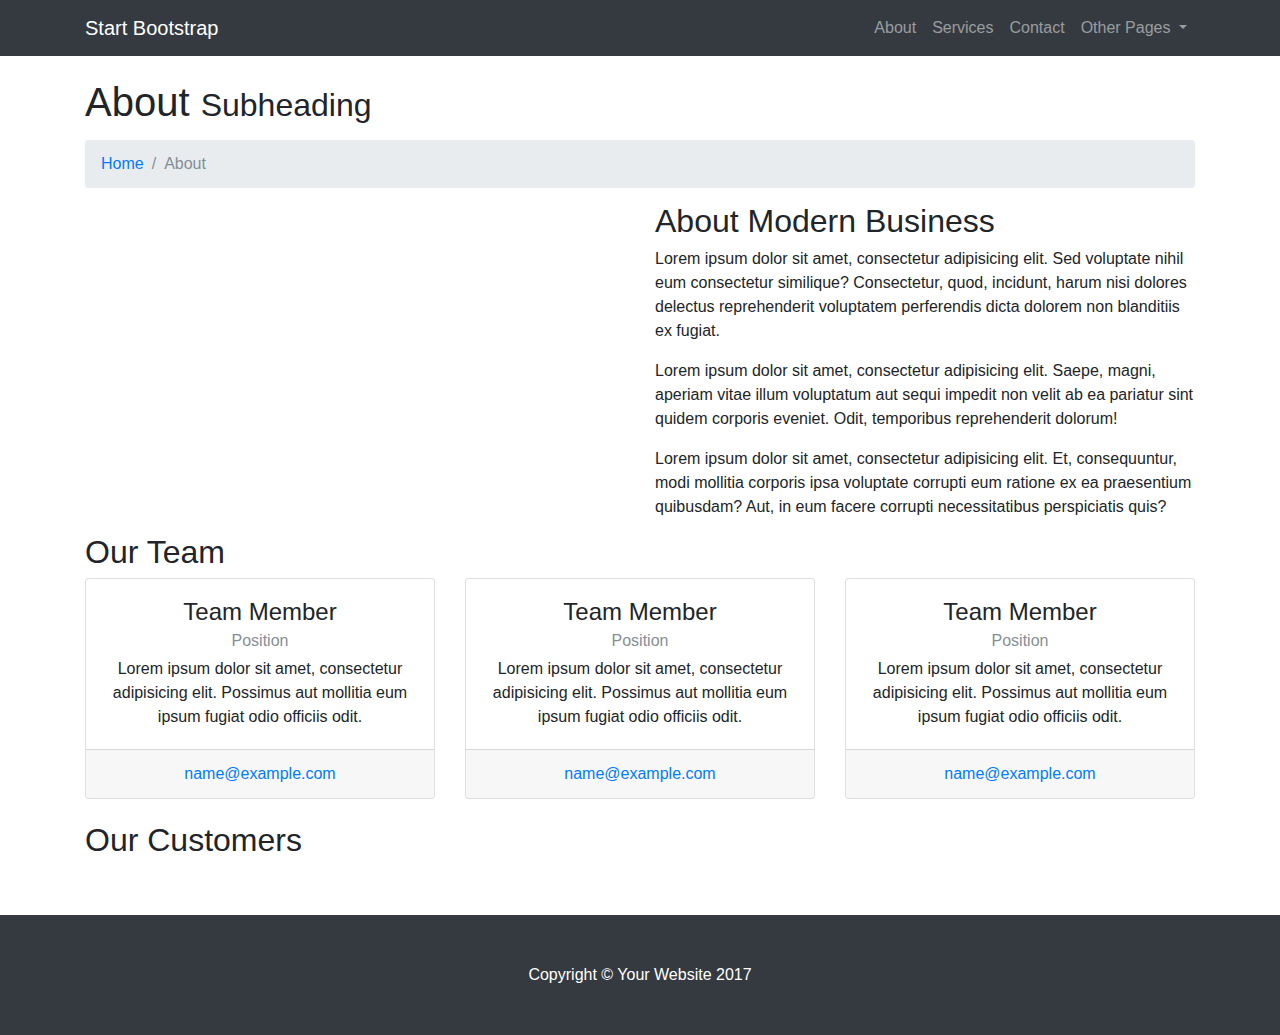
==== about.html @ aad9d800 "first commit" ====
<!DOCTYPE html>
<html lang="en">

  <head>

    <meta charset="utf-8">
    <meta name="viewport" content="width=device-width, initial-scale=1, shrink-to-fit=no">
    <meta name="description" content="">
    <meta name="author" content="">

    <title>Modern Business - Start Bootstrap Template</title>

    <!-- Bootstrap core CSS -->
    <link href="vendor/bootstrap/css/bootstrap.min.css" rel="stylesheet">

    <!-- Custom styles for this template -->
    <link href="css/modern-business.css" rel="stylesheet">

  </head>

  <body>

    <!-- Navigation -->
    <nav class="navbar fixed-top navbar-expand-lg navbar-dark bg-dark fixed-top">
      <div class="container">
        <a class="navbar-brand" href="index.html">Start Bootstrap</a>
        <button class="navbar-toggler navbar-toggler-right" type="button" data-toggle="collapse" data-target="#navbarResponsive" aria-controls="navbarResponsive" aria-expanded="false" aria-label="Toggle navigation">
          <span class="navbar-toggler-icon"></span>
        </button>
        <div class="collapse navbar-collapse" id="navbarResponsive">
          <ul class="navbar-nav ml-auto">
            <li class="nav-item">
              <a class="nav-link" href="about.html">About</a>
            </li>
            <li class="nav-item">
              <a class="nav-link" href="services.html">Services</a>
            </li>
            <li class="nav-item">
              <a class="nav-link" href="contact.html">Contact</a>
            </li>
            <li class="nav-item dropdown">
              <a class="nav-link dropdown-toggle" href="#" id="navbarDropdownBlog" data-toggle="dropdown" aria-haspopup="true" aria-expanded="false">
                Other Pages
              </a>
              <div class="dropdown-menu dropdown-menu-right" aria-labelledby="navbarDropdownBlog">
                <a class="dropdown-item" href="full-width.html">Full Width Page</a>
                <a class="dropdown-item" href="sidebar.html">Sidebar Page</a>
              </div>
            </li>
          </ul>
        </div>
      </div>
    </nav>

    <!-- Page Content -->
    <div class="container">

      <!-- Page Heading/Breadcrumbs -->
      <h1 class="mt-4 mb-3">About
        <small>Subheading</small>
      </h1>

      <ol class="breadcrumb">
        <li class="breadcrumb-item">
          <a href="index.html">Home</a>
        </li>
        <li class="breadcrumb-item active">About</li>
      </ol>

      <!-- Intro Content -->
      <div class="row">
        <div class="col-lg-6">
          <img class="img-fluid rounded mb-4" src="http://placehold.it/750x450" alt="">
        </div>
        <div class="col-lg-6">
          <h2>About Modern Business</h2>
          <p>Lorem ipsum dolor sit amet, consectetur adipisicing elit. Sed voluptate nihil eum consectetur similique? Consectetur, quod, incidunt, harum nisi dolores delectus reprehenderit voluptatem perferendis dicta dolorem non blanditiis ex fugiat.</p>
          <p>Lorem ipsum dolor sit amet, consectetur adipisicing elit. Saepe, magni, aperiam vitae illum voluptatum aut sequi impedit non velit ab ea pariatur sint quidem corporis eveniet. Odit, temporibus reprehenderit dolorum!</p>
          <p>Lorem ipsum dolor sit amet, consectetur adipisicing elit. Et, consequuntur, modi mollitia corporis ipsa voluptate corrupti eum ratione ex ea praesentium quibusdam? Aut, in eum facere corrupti necessitatibus perspiciatis quis?</p>
        </div>
      </div>
      <!-- /.row -->

      <!-- Team Members -->
      <h2>Our Team</h2>

      <div class="row">
        <div class="col-lg-4 mb-4">
          <div class="card h-100 text-center">
            <img class="card-img-top" src="http://placehold.it/750x450" alt="">
            <div class="card-body">
              <h4 class="card-title">Team Member</h4>
              <h6 class="card-subtitle mb-2 text-muted">Position</h6>
              <p class="card-text">Lorem ipsum dolor sit amet, consectetur adipisicing elit. Possimus aut mollitia eum ipsum fugiat odio officiis odit.</p>
            </div>
            <div class="card-footer">
              <a href="#">name@example.com</a>
            </div>
          </div>
        </div>
        <div class="col-lg-4 mb-4">
          <div class="card h-100 text-center">
            <img class="card-img-top" src="http://placehold.it/750x450" alt="">
            <div class="card-body">
              <h4 class="card-title">Team Member</h4>
              <h6 class="card-subtitle mb-2 text-muted">Position</h6>
              <p class="card-text">Lorem ipsum dolor sit amet, consectetur adipisicing elit. Possimus aut mollitia eum ipsum fugiat odio officiis odit.</p>
            </div>
            <div class="card-footer">
              <a href="#">name@example.com</a>
            </div>
          </div>
        </div>
        <div class="col-lg-4 mb-4">
          <div class="card h-100 text-center">
            <img class="card-img-top" src="http://placehold.it/750x450" alt="">
            <div class="card-body">
              <h4 class="card-title">Team Member</h4>
              <h6 class="card-subtitle mb-2 text-muted">Position</h6>
              <p class="card-text">Lorem ipsum dolor sit amet, consectetur adipisicing elit. Possimus aut mollitia eum ipsum fugiat odio officiis odit.</p>
            </div>
            <div class="card-footer">
              <a href="#">name@example.com</a>
            </div>
          </div>
        </div>
      </div>
      <!-- /.row -->

      <!-- Our Customers -->
      <h2>Our Customers</h2>
      <div class="row">
        <div class="col-lg-2 col-sm-4 mb-4">
          <img class="img-fluid" src="http://placehold.it/500x300" alt="">
        </div>
        <div class="col-lg-2 col-sm-4 mb-4">
          <img class="img-fluid" src="http://placehold.it/500x300" alt="">
        </div>
        <div class="col-lg-2 col-sm-4 mb-4">
          <img class="img-fluid" src="http://placehold.it/500x300" alt="">
        </div>
        <div class="col-lg-2 col-sm-4 mb-4">
          <img class="img-fluid" src="http://placehold.it/500x300" alt="">
        </div>
        <div class="col-lg-2 col-sm-4 mb-4">
          <img class="img-fluid" src="http://placehold.it/500x300" alt="">
        </div>
        <div class="col-lg-2 col-sm-4 mb-4">
          <img class="img-fluid" src="http://placehold.it/500x300" alt="">
        </div>
      </div>
      <!-- /.row -->

    </div>
    <!-- /.container -->

    <!-- Footer -->
    <footer class="py-5 bg-dark">
      <div class="container">
        <p class="m-0 text-center text-white">Copyright &copy; Your Website 2017</p>
      </div>
      <!-- /.container -->
    </footer>

    <!-- Bootstrap core JavaScript -->
    <script src="vendor/jquery/jquery.min.js"></script>
    <script src="vendor/popper/popper.min.js"></script>
    <script src="vendor/bootstrap/js/bootstrap.min.js"></script>

  </body>

</html>
---- css/modern-business.css ----
/*!
 * Start Bootstrap - Modern Business (http://startbootstrap.com/template-overviews/modern-business)
 * Copyright 2013-2017 Start Bootstrap
 * Licensed under MIT (https://github.com/BlackrockDigital/startbootstrap-logomodern-business-nav/blob/master/LICENSE)
 */

body {
    padding-top: 54px;
}

/*.mainContent{
background: url("../img/bgr_cut.jpg") no-repeat;
}*/
@media (min-width: 992px) {
    body {
        padding-top: 56px;
    }
}

.carousel-item {
    height: 65vh;
    min-height: 300px;
    background: no-repeat center center scroll;
    -webkit-background-size: cover;
    -moz-background-size: cover;
    -o-background-size: cover;
    background-size: cover;
}

.portfolio-item {
    margin-bottom: 30px;
}
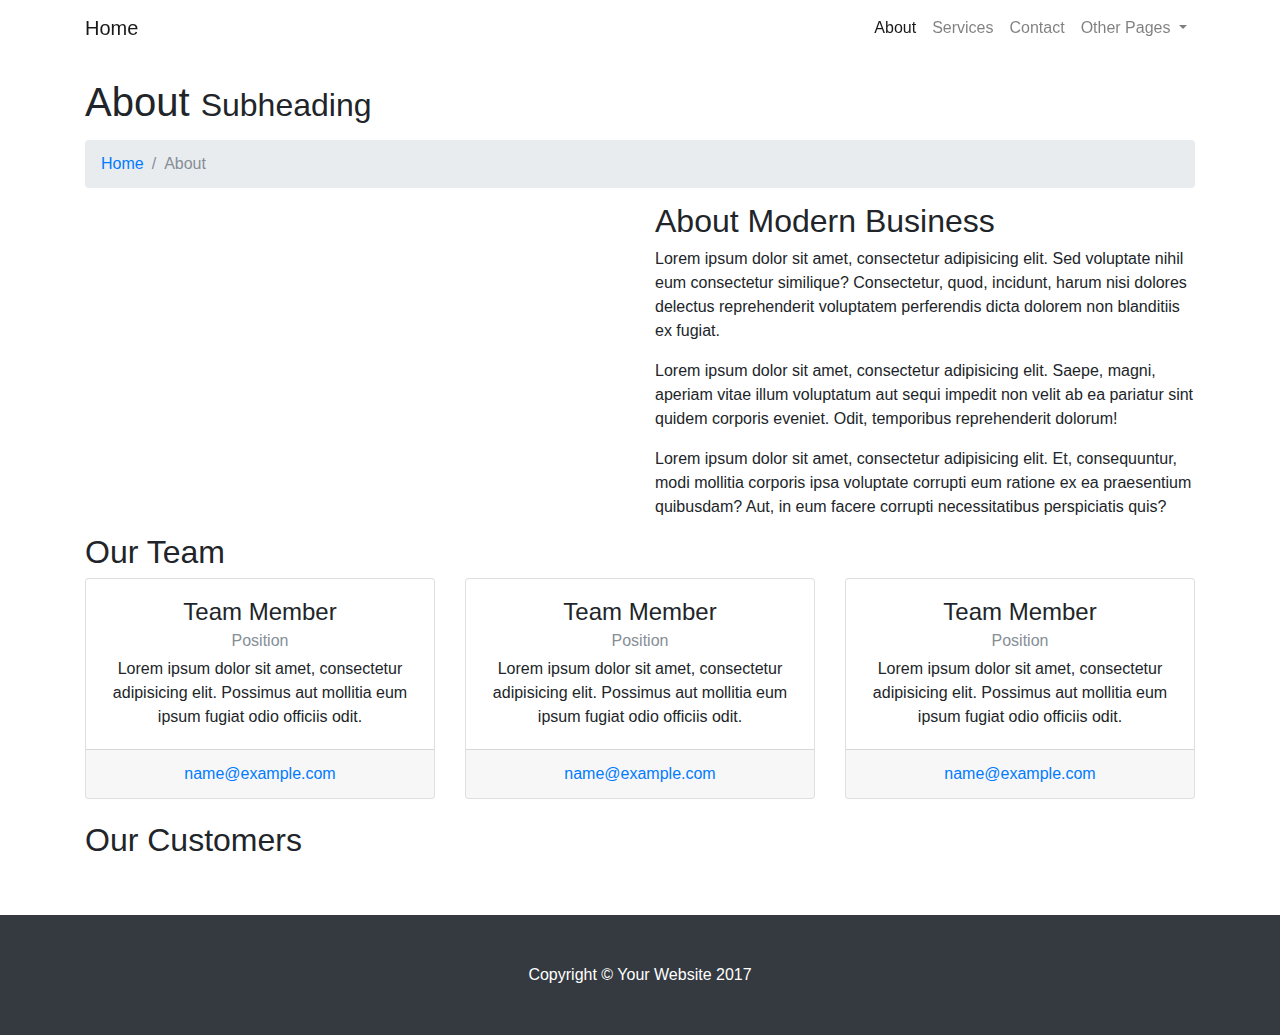
==== commit 68e11fd8: "first commit" ====
--- a/about.html
+++ b/about.html
@@ -21,15 +21,15 @@
   <body>
 
     <!-- Navigation -->
-    <nav class="navbar fixed-top navbar-expand-lg navbar-dark bg-dark fixed-top">
+    <nav class="navbar fixed-top navbar-expand-lg navbar-light fixed-top">
       <div class="container">
-        <a class="navbar-brand" href="index.html">Start Bootstrap</a>
+        <a class="navbar-brand" href="index.html">Home</a>
         <button class="navbar-toggler navbar-toggler-right" type="button" data-toggle="collapse" data-target="#navbarResponsive" aria-controls="navbarResponsive" aria-expanded="false" aria-label="Toggle navigation">
           <span class="navbar-toggler-icon"></span>
         </button>
         <div class="collapse navbar-collapse" id="navbarResponsive">
           <ul class="navbar-nav ml-auto">
-            <li class="nav-item">
+            <li class="nav-item active">
               <a class="nav-link" href="about.html">About</a>
             </li>
             <li class="nav-item">
--- a/css/modern-business.css
+++ b/css/modern-business.css
@@ -30,3 +30,15 @@
 .portfolio-item {
     margin-bottom: 30px;
 }
+
+.jumbotron{
+    background: white;
+}
+
+#logoContainer img{
+border-radius: 27% 27%;
+}
+#mainContainer{
+    Padding-left: 5%;
+    Padding-right: 5%;
+}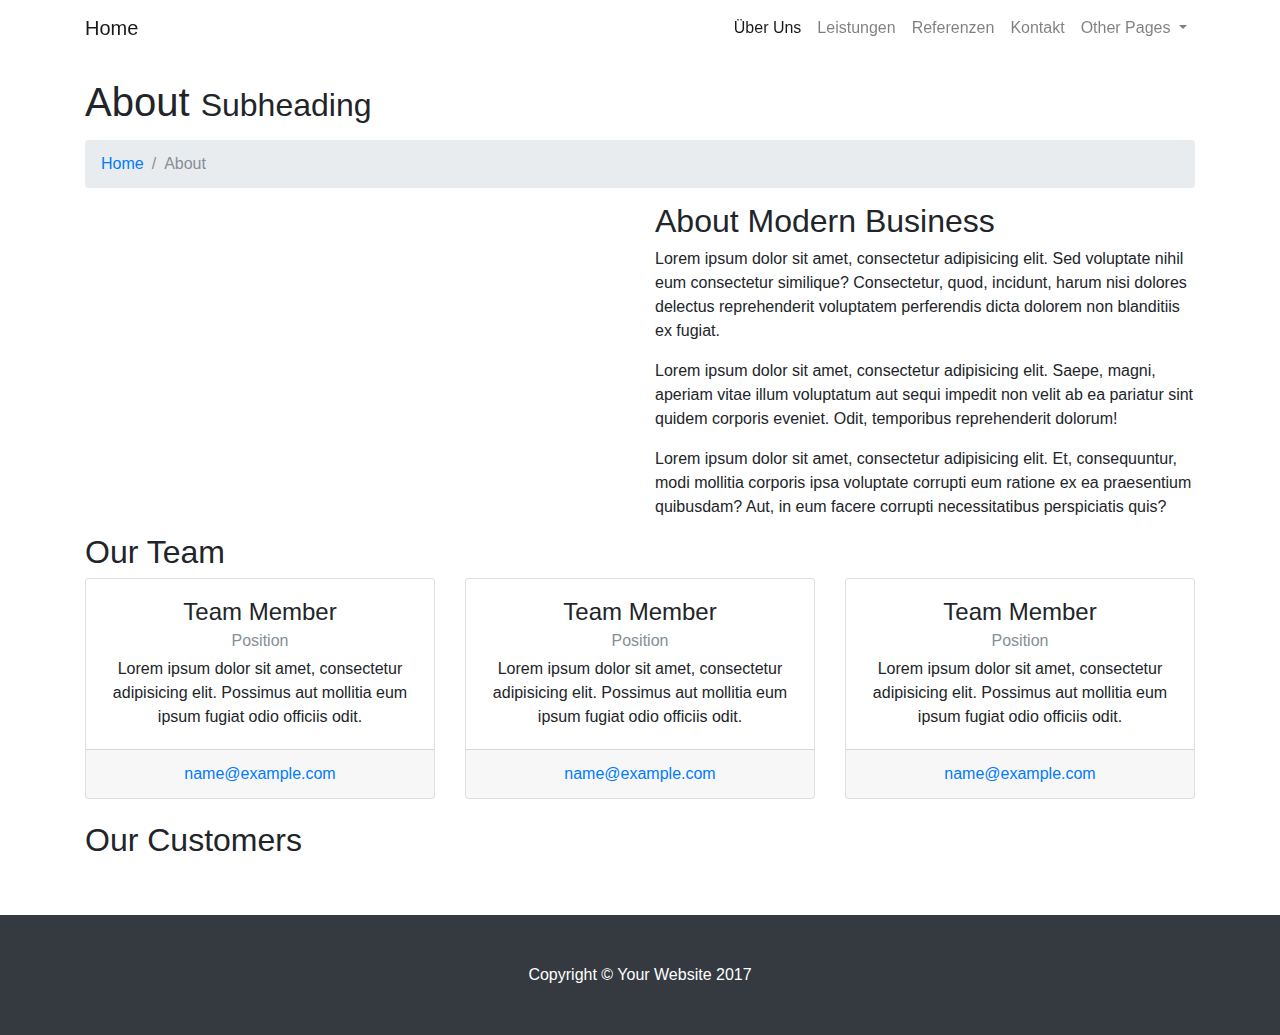
==== commit 9087cea7: "Implemented Banner on Index page Delete old images" ====
--- a/about.html
+++ b/about.html
@@ -30,13 +30,16 @@
         <div class="collapse navbar-collapse" id="navbarResponsive">
           <ul class="navbar-nav ml-auto">
             <li class="nav-item active">
-              <a class="nav-link" href="about.html">About</a>
+              <a class="nav-link" href="about.html">Über Uns</a>
             </li>
             <li class="nav-item">
-              <a class="nav-link" href="services.html">Services</a>
+              <a class="nav-link" href="services.html">Leistungen</a>
             </li>
             <li class="nav-item">
-              <a class="nav-link" href="contact.html">Contact</a>
+              <a class="nav-link" href="references.html">Referenzen</a>
+            </li>
+            <li class="nav-item">
+              <a class="nav-link" href="contact.html">Kontakt</a>
             </li>
             <li class="nav-item dropdown">
               <a class="nav-link dropdown-toggle" href="#" id="navbarDropdownBlog" data-toggle="dropdown" aria-haspopup="true" aria-expanded="false">
--- a/css/modern-business.css
+++ b/css/modern-business.css
@@ -8,9 +8,6 @@
     padding-top: 54px;
 }
 
-/*.mainContent{
-background: url("../img/bgr_cut.jpg") no-repeat;
-}*/
 @media (min-width: 992px) {
     body {
         padding-top: 56px;
@@ -35,10 +32,39 @@
     background: white;
 }
 
-#logoContainer img{
-border-radius: 27% 27%;
+@media (max-width: 575px) {
+#sideContainer{
+    display: none;
+    }
 }
-#mainContainer{
-    Padding-left: 5%;
-    Padding-right: 5%;
+
+@media (max-width: 767px) {
+    #sideContainer{
+        display: none;
+    }
+}
+
+@media (max-width: 991px) {
+    #sideContainer{
+        display: none;
+    }
+}
+
+
+#sideContainer div{
+    font-family: "sans-serif";
+    font-size: 0.9em;
+    background-color: #9bc15f;
+    border-radius: 45% 45%;
+    margin-top: 15%;
+}
+
+#banner{
+
+    background-size: auto;
+}
+
+.col-centered{
+    float: none;
+    margin: 0 auto;
 }